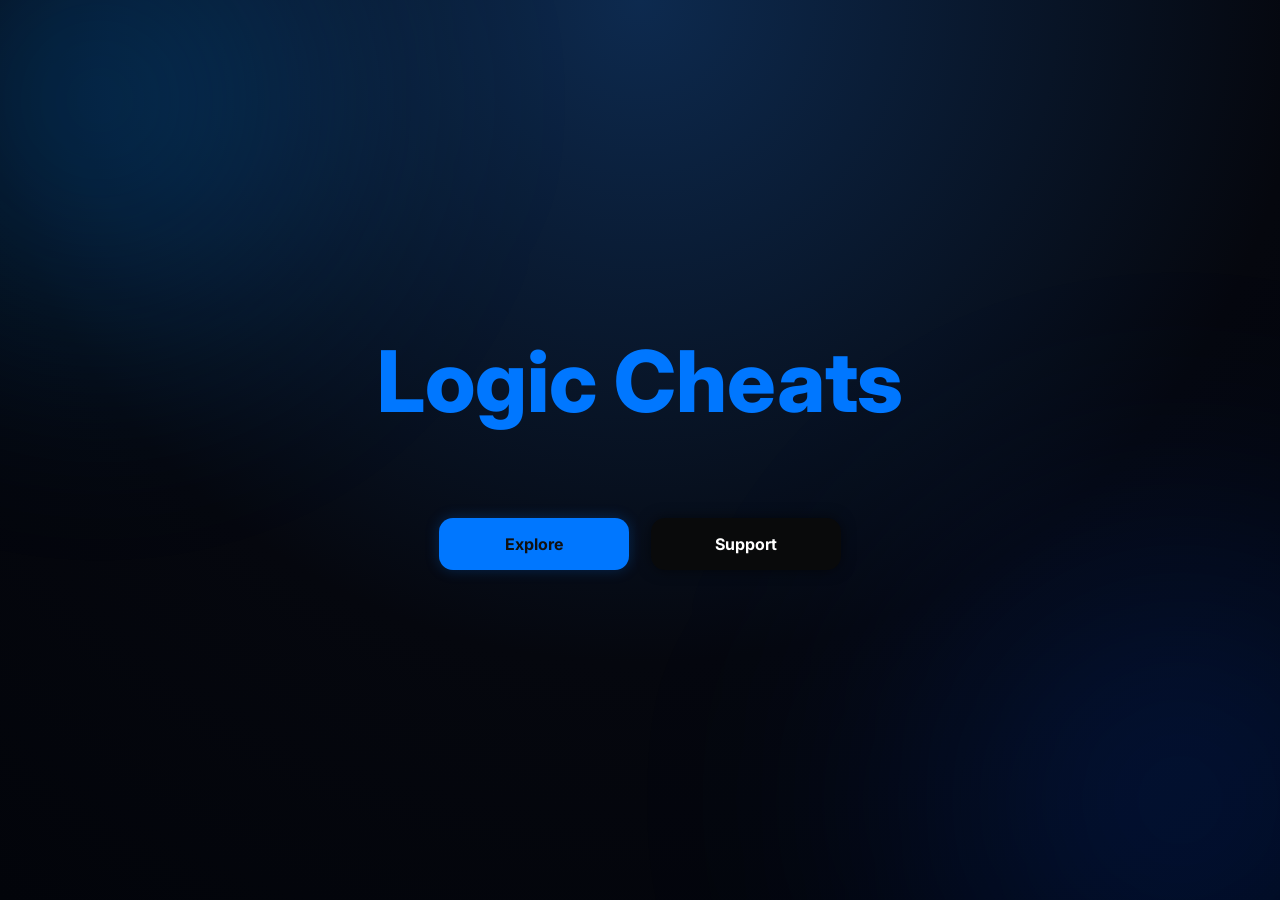
==== index.html @ 9516b0ec "logo in tab" ====
<!DOCTYPE html>
<html lang="en">
<head>
  <meta charset="UTF-8" />
  <meta name="viewport" content="width=device-width, initial-scale=1.0" />
  <title>Logic Cheats</title>
  <link rel="icon" href="/logo.png" sizes="32x32">
<link rel="icon" href="/logo.png" sizes="16x16">
<link rel="apple-touch-icon" href="/logo.png">

  <style>
    html, body {
      margin: 0;
      padding: 0;
      width: 100%;
      height: 100%;
      background: #05070e;
      overflow: hidden;
    }
  </style>

  <link rel="preconnect" href="https://fonts.googleapis.com">
  <link rel="preconnect" href="https://fonts.gstatic.com" crossorigin>
  <link href="https://fonts.googleapis.com/css2?family=Inter:wght@400;600;700;800&display=swap" rel="stylesheet">

  <link rel="stylesheet" href="./style.css">
</head>

<body>
  <div class="glow"></div>
  <div class="glow2"></div>

  <div class="container animate">
    <h1 class="title">Logic Cheats</h1>

    <div class="buttons">
      <button class="btn btn-explore" onclick="location.href='/home'">Explore</button>
      <button class="btn btn-support" onclick="location.href='/support'">Support</button>
    </div>
  </div>

  <script src="./script.js"></script>
</body>
</html>
---- style.css ----
* {
  margin: 0;
  padding: 0;
  box-sizing: border-box;
  font-family: "Inter", sans-serif;
}

html, body {
  width: 100%;
  height: 100%;
  background: #05070e;
}

body {
  display: flex;
  justify-content: center;
  align-items: center;
  min-height: 100vh;
  background: radial-gradient(circle at top, #0d2a4f 0%, #05070e 60%, #02040a 100%);
  overflow: hidden;
}

/* glow blobs */
.glow {
  position: fixed;
  width: 700px;
  height: 700px;
  background: radial-gradient(circle, rgba(0, 140, 255, 0.28), transparent 70%);
  filter: blur(90px);
  top: -250px;
  left: -250px;
  pointer-events: none;
}

.glow2 {
  position: fixed;
  width: 800px;
  height: 800px;
  background: radial-gradient(circle, rgba(0, 80, 255, 0.22), transparent 70%);
  filter: blur(110px);
  bottom: -300px;
  right: -300px;
  pointer-events: none;
}

/* content */
.container {
  text-align: center;
  z-index: 2;
}

.title {
  font-size: 85px;
  font-weight: 800;
  color: #0077ff;
  margin-bottom: 85px;
}

.buttons {
  display: flex;
  justify-content: center;
  gap: 22px;
  flex-wrap: wrap;
}

.btn {
  width: 190px;
  height: 52px;
  border-radius: 14px;
  font-size: 16px;
  font-weight: 700;

  display: flex;
  align-items: center;
  justify-content: center;

  cursor: pointer;
  border: none;

  transition: transform 0.25s ease, box-shadow 0.35s ease;
}

.btn:hover {
  transform: scale(1.08);
}

/* explore */
.btn-explore {
  background: #0077ff;
  color: #111;
  box-shadow: 0 0 14px rgba(0, 119, 255, 0.25);
}

.btn-explore:hover {
  box-shadow: 0 0 25px rgba(0, 119, 255, 0.7),
              0 0 60px rgba(0, 119, 255, 0.35);
}

/* support */
.btn-support {
  background: rgba(10, 10, 10, 0.9);
  color: white;
  box-shadow: 0 0 14px rgba(0, 0, 0, 0.5);
}

.btn-support:hover {
  box-shadow: 0 0 25px rgba(0, 0, 0, 0.9),
              0 0 60px rgba(0, 0, 0, 0.4);
}

/* entry animation */
.animate {
  opacity: 0;
  transform: translateY(40px);
  filter: blur(8px);
  animation: popIn 0.6s ease-out forwards;
}

@keyframes popIn {
  to {
    opacity: 1;
    transform: translateY(0);
    filter: blur(0);
  }
}
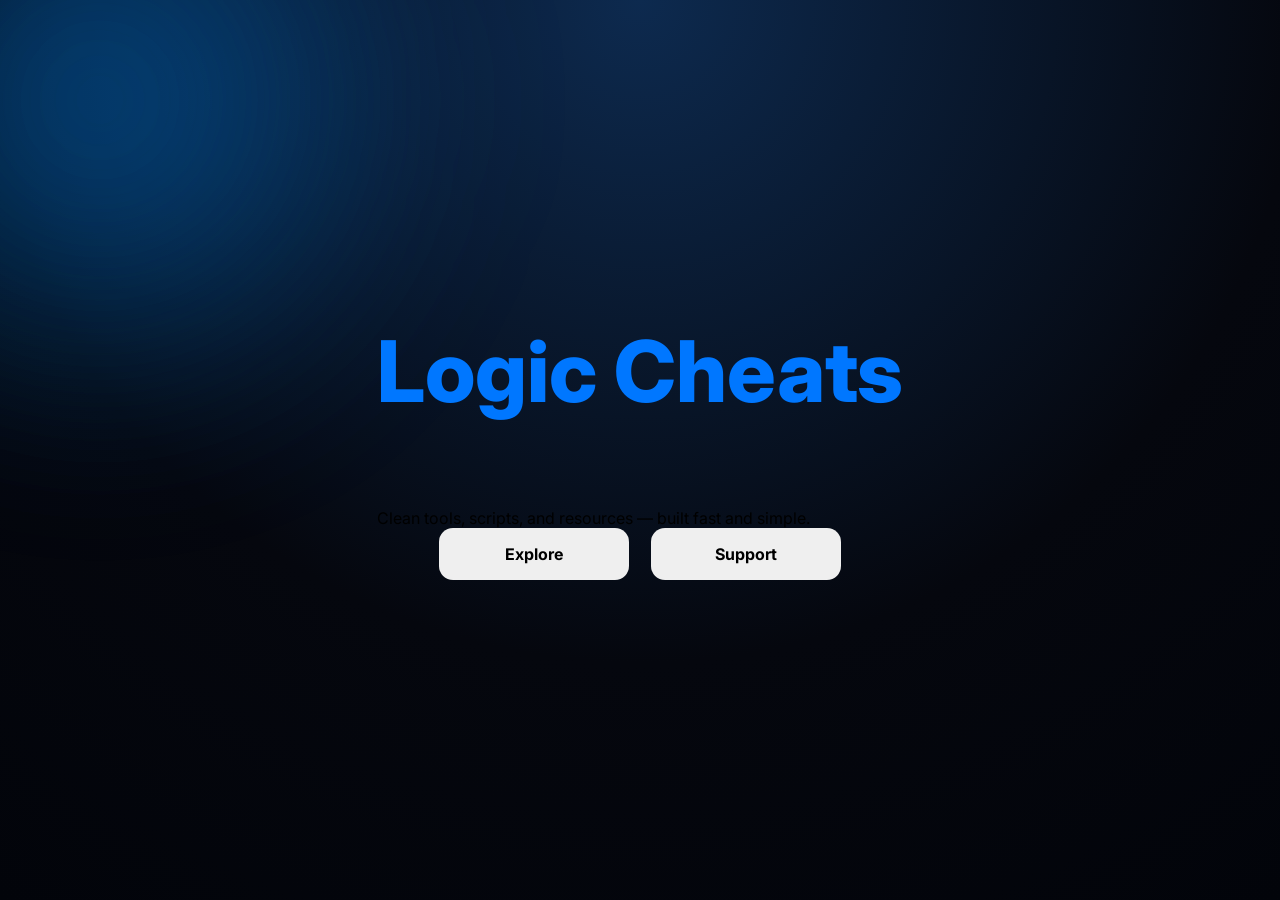
==== commit 982d3d61: "Update index.html" ====
--- a/index.html
+++ b/index.html
@@ -4,40 +4,32 @@
   <meta charset="UTF-8" />
   <meta name="viewport" content="width=device-width, initial-scale=1.0" />
   <title>Logic Cheats</title>
+
   <link rel="icon" href="/logo.png" sizes="32x32">
-<link rel="icon" href="/logo.png" sizes="16x16">
-<link rel="apple-touch-icon" href="/logo.png">
-
-  <style>
-    html, body {
-      margin: 0;
-      padding: 0;
-      width: 100%;
-      height: 100%;
-      background: #05070e;
-      overflow: hidden;
-    }
-  </style>
+  <link rel="icon" href="/logo.png" sizes="16x16">
+  <link rel="apple-touch-icon" href="/logo.png">
 
   <link rel="preconnect" href="https://fonts.googleapis.com">
   <link rel="preconnect" href="https://fonts.gstatic.com" crossorigin>
-  <link href="https://fonts.googleapis.com/css2?family=Inter:wght@400;600;700;800&display=swap" rel="stylesheet">
+  <link href="https://fonts.googleapis.com/css2?family=Inter:wght@400;600;700;800;900&display=swap" rel="stylesheet">
 
   <link rel="stylesheet" href="./style.css">
 </head>
 
 <body>
-  <div class="glow"></div>
-  <div class="glow2"></div>
+  <div class="bg-grid"></div>
+  <div class="glow glow-top"></div>
+  <div class="glow glow-bottom"></div>
 
-  <div class="container animate">
+  <main class="card animate">
     <h1 class="title">Logic Cheats</h1>
+    <p class="subtitle">Clean tools, scripts, and resources — built fast and simple.</p>
 
     <div class="buttons">
-      <button class="btn btn-explore" onclick="location.href='/home'">Explore</button>
-      <button class="btn btn-support" onclick="location.href='/support'">Support</button>
+      <button class="btn btn-primary" onclick="location.href='/home'">Explore</button>
+      <button class="btn btn-secondary" onclick="location.href='/support'">Support</button>
     </div>
-  </div>
+  </main>
 
   <script src="./script.js"></script>
 </body>
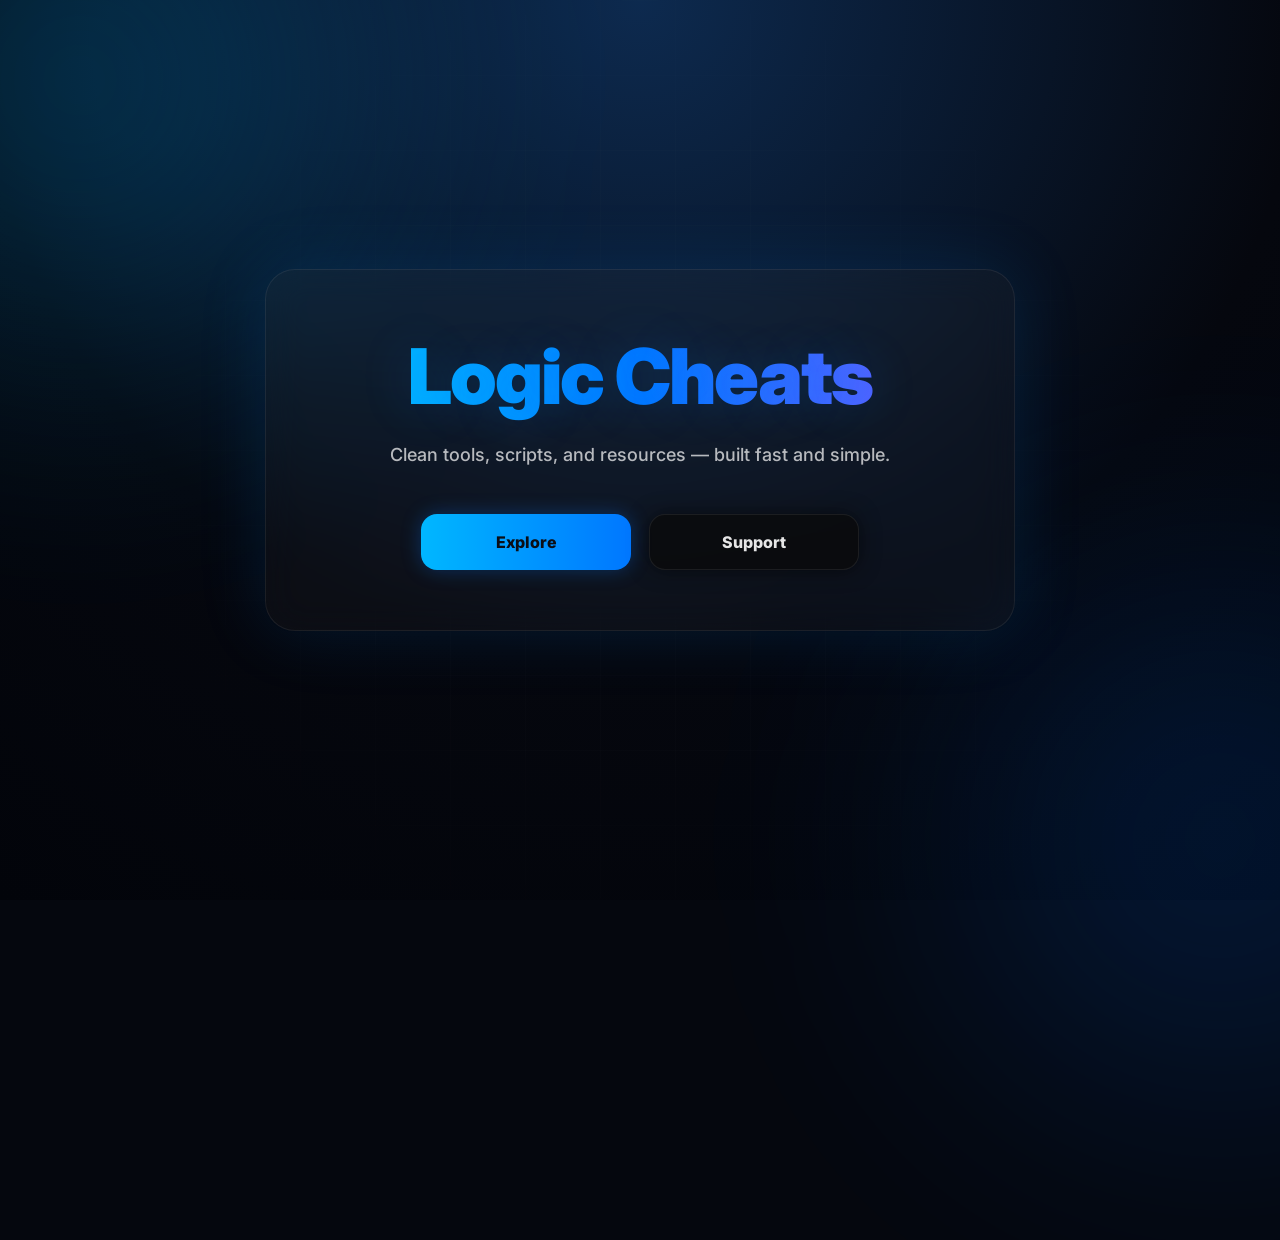
==== commit c05a9279: "Update index.html" ====
--- a/index.html
+++ b/index.html
@@ -13,7 +13,7 @@
   <link rel="preconnect" href="https://fonts.gstatic.com" crossorigin>
   <link href="https://fonts.googleapis.com/css2?family=Inter:wght@400;600;700;800;900&display=swap" rel="stylesheet">
 
-  <link rel="stylesheet" href="./style.css">
+  <link rel="stylesheet" href="./style.css?v=2">
 </head>
 
 <body>
@@ -31,6 +31,6 @@
     </div>
   </main>
 
-  <script src="./script.js"></script>
+  <script src="./script.js?v=2"></script>
 </body>
 </html>
--- a/style.css
+++ b/style.css
@@ -15,105 +15,165 @@
   display: flex;
   justify-content: center;
   align-items: center;
+  overflow: hidden;
   min-height: 100vh;
+  position: relative;
   background: radial-gradient(circle at top, #0d2a4f 0%, #05070e 60%, #02040a 100%);
-  overflow: hidden;
+}
+
+/* animated grid background */
+.bg-grid {
+  position: absolute;
+  inset: 0;
+  background-image: linear-gradient(rgba(255, 255, 255, 0.035) 1px, transparent 1px),
+                    linear-gradient(90deg, rgba(255, 255, 255, 0.035) 1px, transparent 1px);
+  background-size: 75px 75px;
+  opacity: 0.25;
+  mask-image: radial-gradient(circle at center, black 40%, transparent 75%);
+  animation: gridMove 8s linear infinite;
+  pointer-events: none;
+}
+
+@keyframes gridMove {
+  from { transform: translateY(0px); }
+  to { transform: translateY(75px); }
 }
 
 /* glow blobs */
 .glow {
-  position: fixed;
-  width: 700px;
-  height: 700px;
-  background: radial-gradient(circle, rgba(0, 140, 255, 0.28), transparent 70%);
-  filter: blur(90px);
-  top: -250px;
-  left: -250px;
+  position: absolute;
+  width: 800px;
+  height: 800px;
+  border-radius: 50%;
+  filter: blur(130px);
   pointer-events: none;
+  opacity: 0.9;
 }
 
-.glow2 {
-  position: fixed;
-  width: 800px;
-  height: 800px;
-  background: radial-gradient(circle, rgba(0, 80, 255, 0.22), transparent 70%);
-  filter: blur(110px);
-  bottom: -300px;
-  right: -300px;
-  pointer-events: none;
+.glow-top {
+  top: -320px;
+  left: -320px;
+  background: radial-gradient(circle, rgba(0, 170, 255, 0.35), transparent 70%);
 }
 
-/* content */
-.container {
-  text-align: center;
-  z-index: 2;
+.glow-bottom {
+  bottom: -340px;
+  right: -340px;
+  background: radial-gradient(circle, rgba(0, 110, 255, 0.25), transparent 70%);
 }
 
-.title {
-  font-size: 85px;
-  font-weight: 800;
-  color: #0077ff;
-  margin-bottom: 85px;
+/* main card */
+.card {
+  z-index: 5;
+  text-align: center;
+  width: 92%;
+  max-width: 750px;
+  padding: 60px 60px;
+  border-radius: 30px;
+  background: rgba(255, 255, 255, 0.03);
+  border: 1px solid rgba(255, 255, 255, 0.07);
+  backdrop-filter: blur(18px);
+  box-shadow: 0 0 70px rgba(0, 140, 255, 0.14);
 }
 
+/* title */
+.title {
+  font-size: clamp(52px, 6vw, 95px);
+  font-weight: 900;
+  letter-spacing: -2px;
+  margin-bottom: 18px;
+  background: linear-gradient(90deg, #00c3ff, #0077ff, #6a5cff);
+  -webkit-background-clip: text;
+  -webkit-text-fill-color: transparent;
+  text-shadow: 0 0 50px rgba(0, 140, 255, 0.2);
+}
+
+/* subtitle */
+.subtitle {
+  font-size: clamp(14px, 1.6vw, 18px);
+  font-weight: 500;
+  color: rgba(255, 255, 255, 0.7);
+  line-height: 1.6;
+  margin-bottom: 45px;
+}
+
+/* button layout */
 .buttons {
   display: flex;
   justify-content: center;
-  gap: 22px;
+  gap: 18px;
   flex-wrap: wrap;
 }
 
+/* base button */
 .btn {
-  width: 190px;
-  height: 52px;
-  border-radius: 14px;
+  width: 210px;
+  height: 56px;
+  border-radius: 16px;
   font-size: 16px;
-  font-weight: 700;
-
-  display: flex;
-  align-items: center;
-  justify-content: center;
-
+  font-weight: 800;
   cursor: pointer;
   border: none;
+  position: relative;
+  overflow: hidden;
+  transition: transform 0.25s ease, box-shadow 0.35s ease;
+  display: flex;
+  justify-content: center;
+  align-items: center;
+}
 
-  transition: transform 0.25s ease, box-shadow 0.35s ease;
+/* shine effect */
+.btn::before {
+  content: "";
+  position: absolute;
+  top: 0;
+  left: -65%;
+  width: 60%;
+  height: 100%;
+  background: linear-gradient(120deg, transparent, rgba(255, 255, 255, 0.4), transparent);
+  transform: skewX(-25deg);
+  transition: left 0.6s ease;
+}
+
+.btn:hover::before {
+  left: 130%;
 }
 
 .btn:hover {
-  transform: scale(1.08);
+  transform: scale(1.06);
 }
 
-/* explore */
-.btn-explore {
-  background: #0077ff;
-  color: #111;
-  box-shadow: 0 0 14px rgba(0, 119, 255, 0.25);
+/* primary button */
+.btn-primary {
+  background: linear-gradient(90deg, #00b7ff, #0077ff);
+  color: #0b0e16;
+  box-shadow: 0 0 20px rgba(0, 119, 255, 0.3);
 }
 
-.btn-explore:hover {
-  box-shadow: 0 0 25px rgba(0, 119, 255, 0.7),
-              0 0 60px rgba(0, 119, 255, 0.35);
+.btn-primary:hover {
+  box-shadow: 0 0 35px rgba(0, 119, 255, 0.75),
+              0 0 90px rgba(0, 119, 255, 0.35);
 }
 
-/* support */
-.btn-support {
-  background: rgba(10, 10, 10, 0.9);
-  color: white;
-  box-shadow: 0 0 14px rgba(0, 0, 0, 0.5);
+/* secondary button */
+.btn-secondary {
+  background: rgba(10, 10, 10, 0.75);
+  color: rgba(255, 255, 255, 0.9);
+  border: 1px solid rgba(255, 255, 255, 0.08);
+  box-shadow: 0 0 20px rgba(0, 0, 0, 0.55);
 }
 
-.btn-support:hover {
-  box-shadow: 0 0 25px rgba(0, 0, 0, 0.9),
-              0 0 60px rgba(0, 0, 0, 0.4);
+.btn-secondary:hover {
+  box-shadow: 0 0 30px rgba(0, 0, 0, 0.9),
+              0 0 80px rgba(0, 0, 0, 0.45);
 }
 
-/* entry animation */
+/* entrance animation */
 .animate {
   opacity: 0;
-  transform: translateY(40px);
-  filter: blur(8px);
-  animation: popIn 0.6s ease-out forwards;
+  transform: translateY(45px);
+  filter: blur(10px);
+  animation: popIn 0.65s ease forwards;
 }
 
 @keyframes popIn {
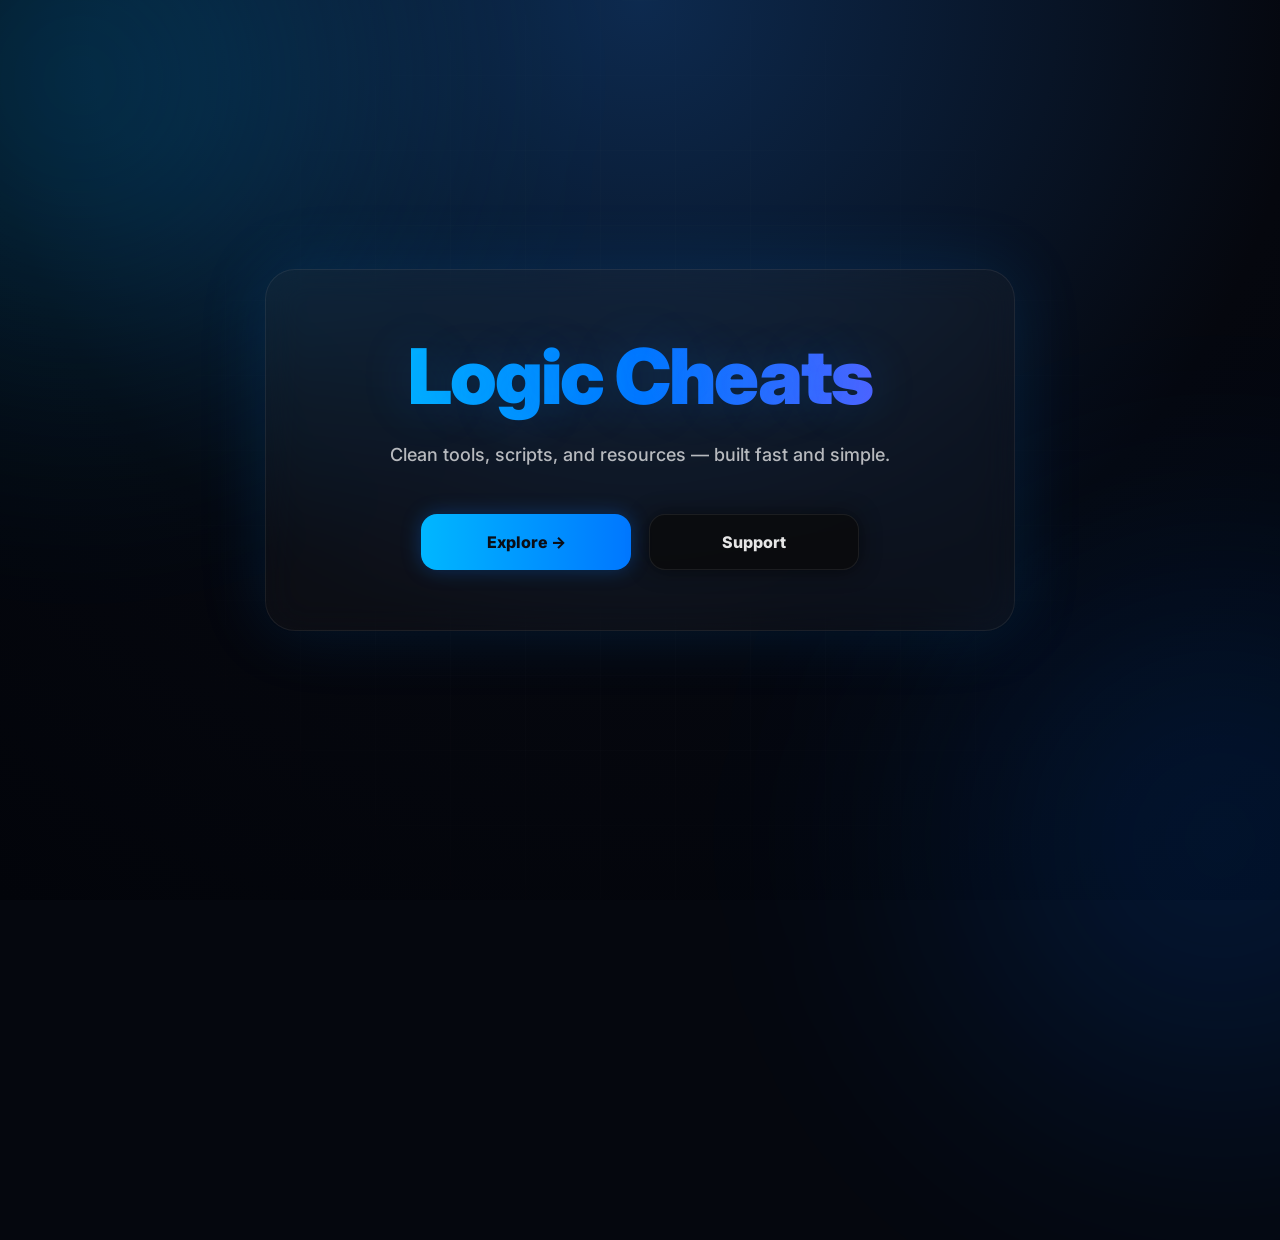
==== commit b869e2be: "Update index.html" ====
--- a/index.html
+++ b/index.html
@@ -26,7 +26,7 @@
     <p class="subtitle">Clean tools, scripts, and resources — built fast and simple.</p>
 
     <div class="buttons">
-      <button class="btn btn-primary" onclick="location.href='/home'">Explore</button>
+      <button class="btn btn-primary" onclick="location.href='/product'">Explore &rarr;</button>
       <button class="btn btn-secondary" onclick="location.href='/support'">Support</button>
     </div>
   </main>
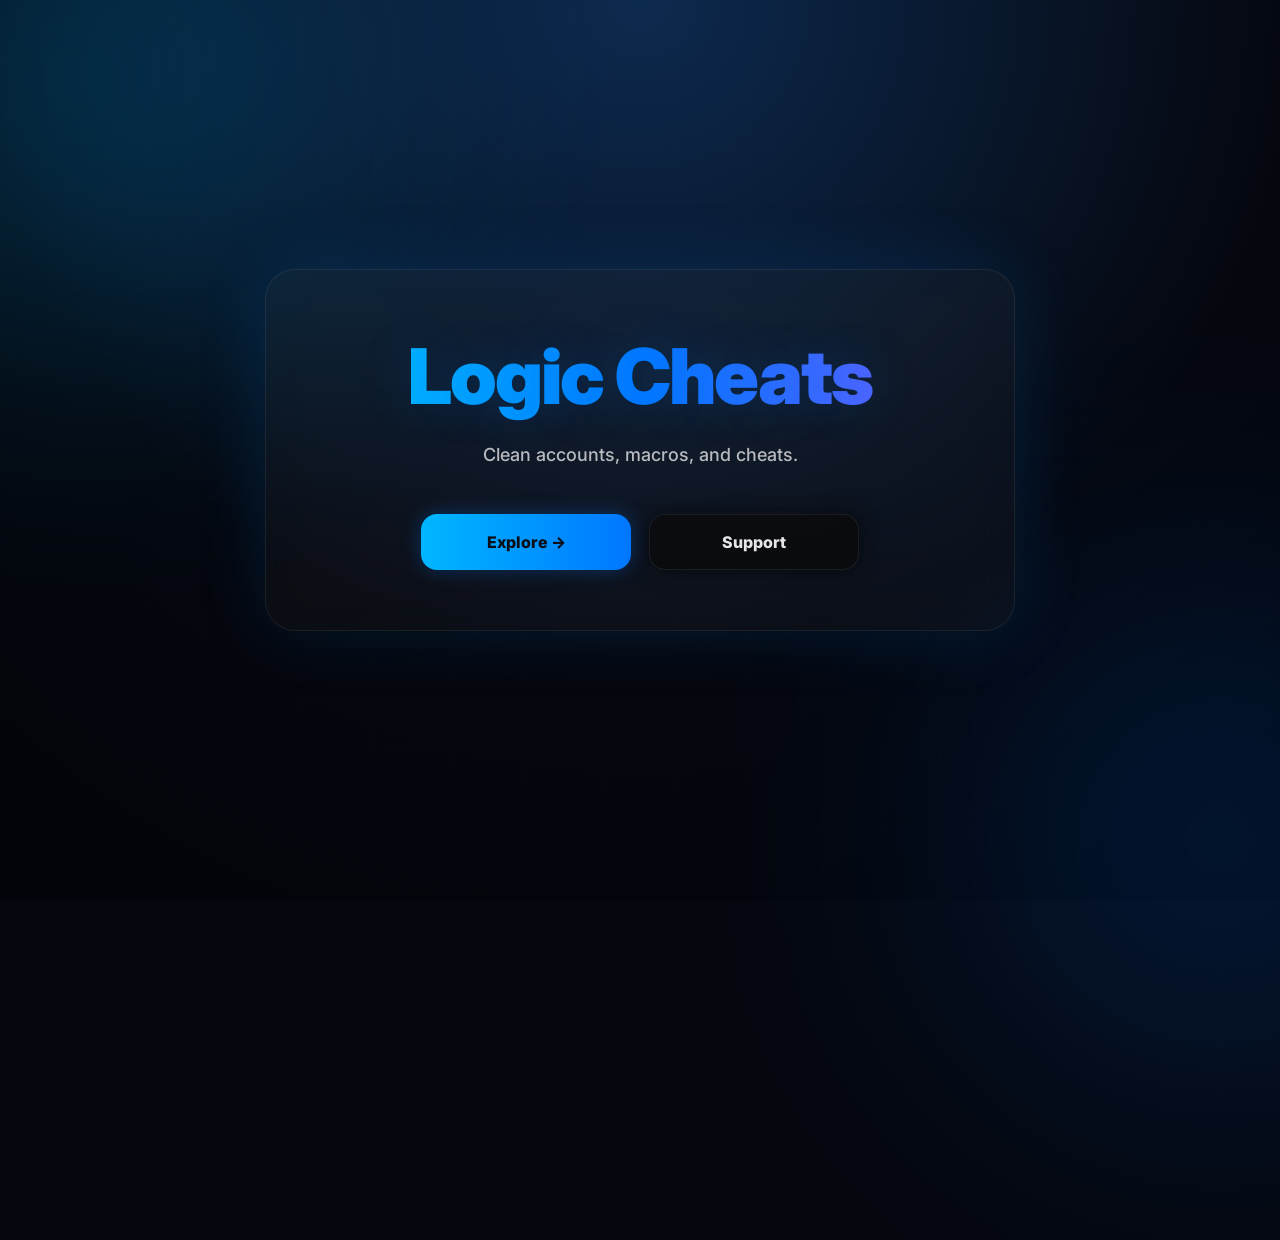
==== commit 95f7f56d: "Update index.html" ====
--- a/index.html
+++ b/index.html
@@ -23,7 +23,7 @@
 
   <main class="card animate">
     <h1 class="title">Logic Cheats</h1>
-    <p class="subtitle">Clean tools, scripts, and resources — built fast and simple.</p>
+    <p class="subtitle">Clean accounts, macros, and cheats.</p>
 
     <div class="buttons">
       <button class="btn btn-primary" onclick="location.href='/product'">Explore &rarr;</button>
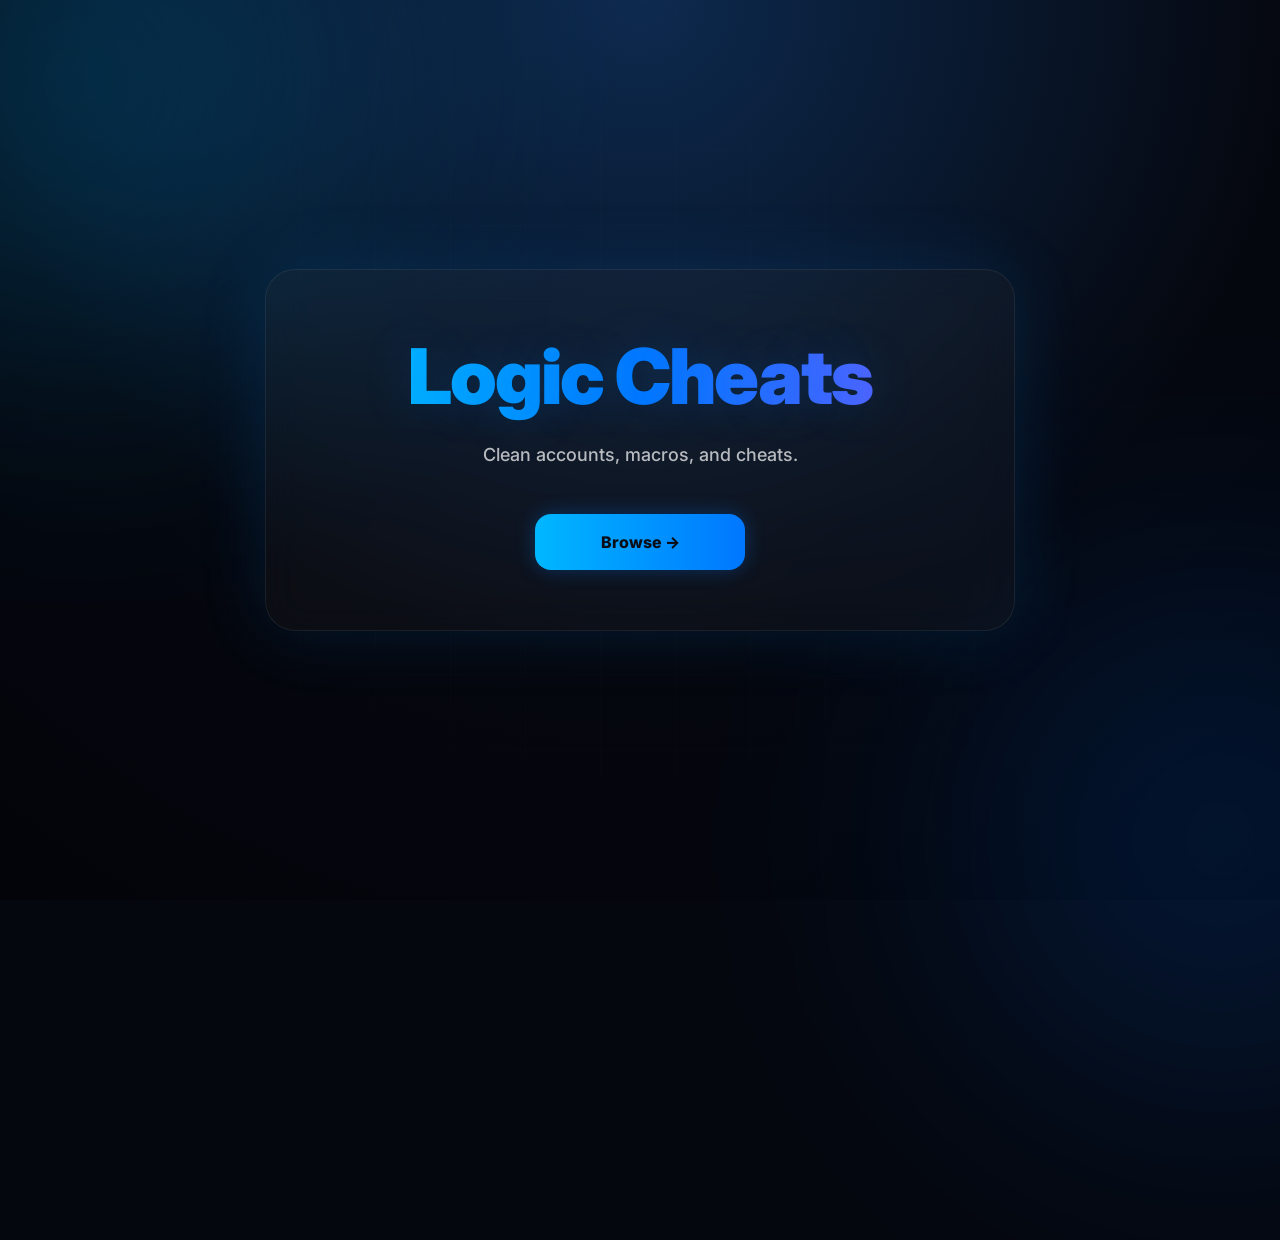
==== commit 1022170b: "Update index.html" ====
--- a/index.html
+++ b/index.html
@@ -26,8 +26,7 @@
     <p class="subtitle">Clean accounts, macros, and cheats.</p>
 
     <div class="buttons">
-      <button class="btn btn-primary" onclick="location.href='/product'">Explore &rarr;</button>
-      <button class="btn btn-secondary" onclick="location.href='/support'">Support</button>
+      <button class="btn btn-primary" onclick="location.href='/product'">Browse &rarr;</button>
     </div>
   </main>
 
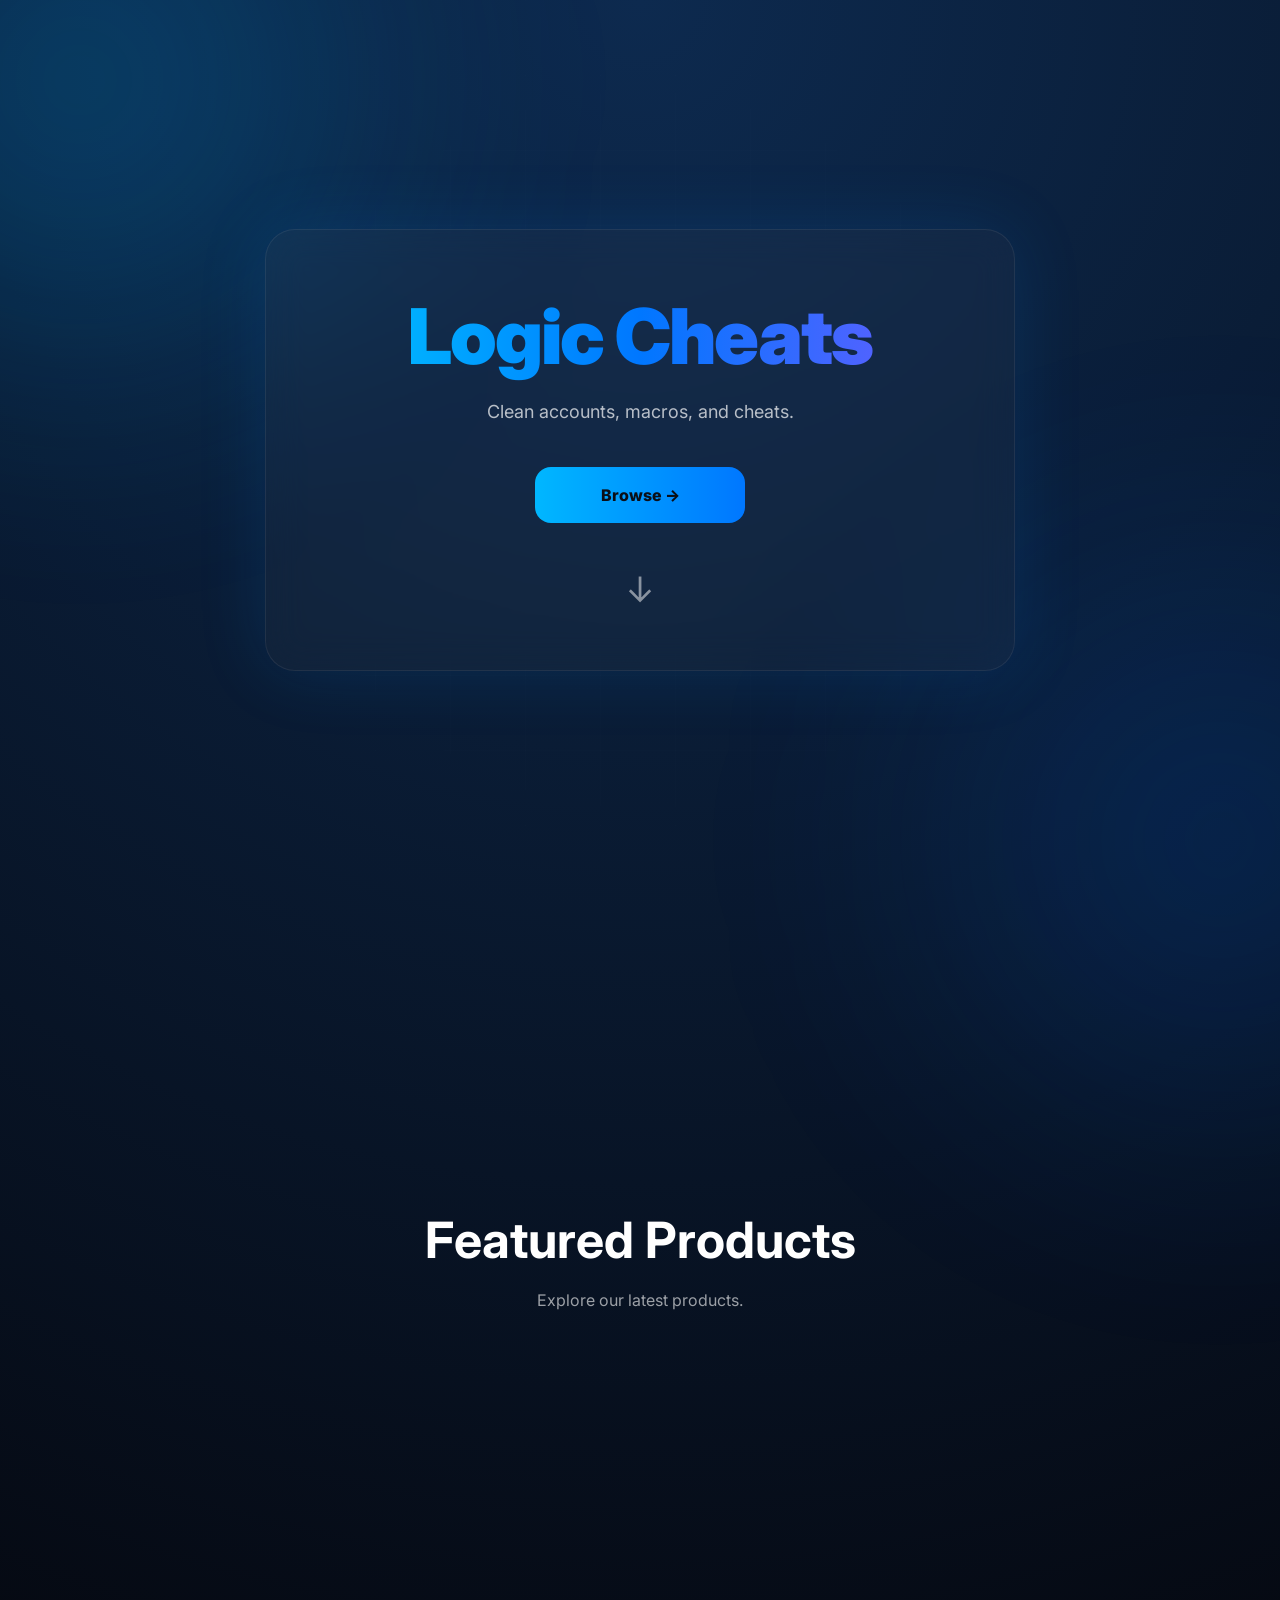
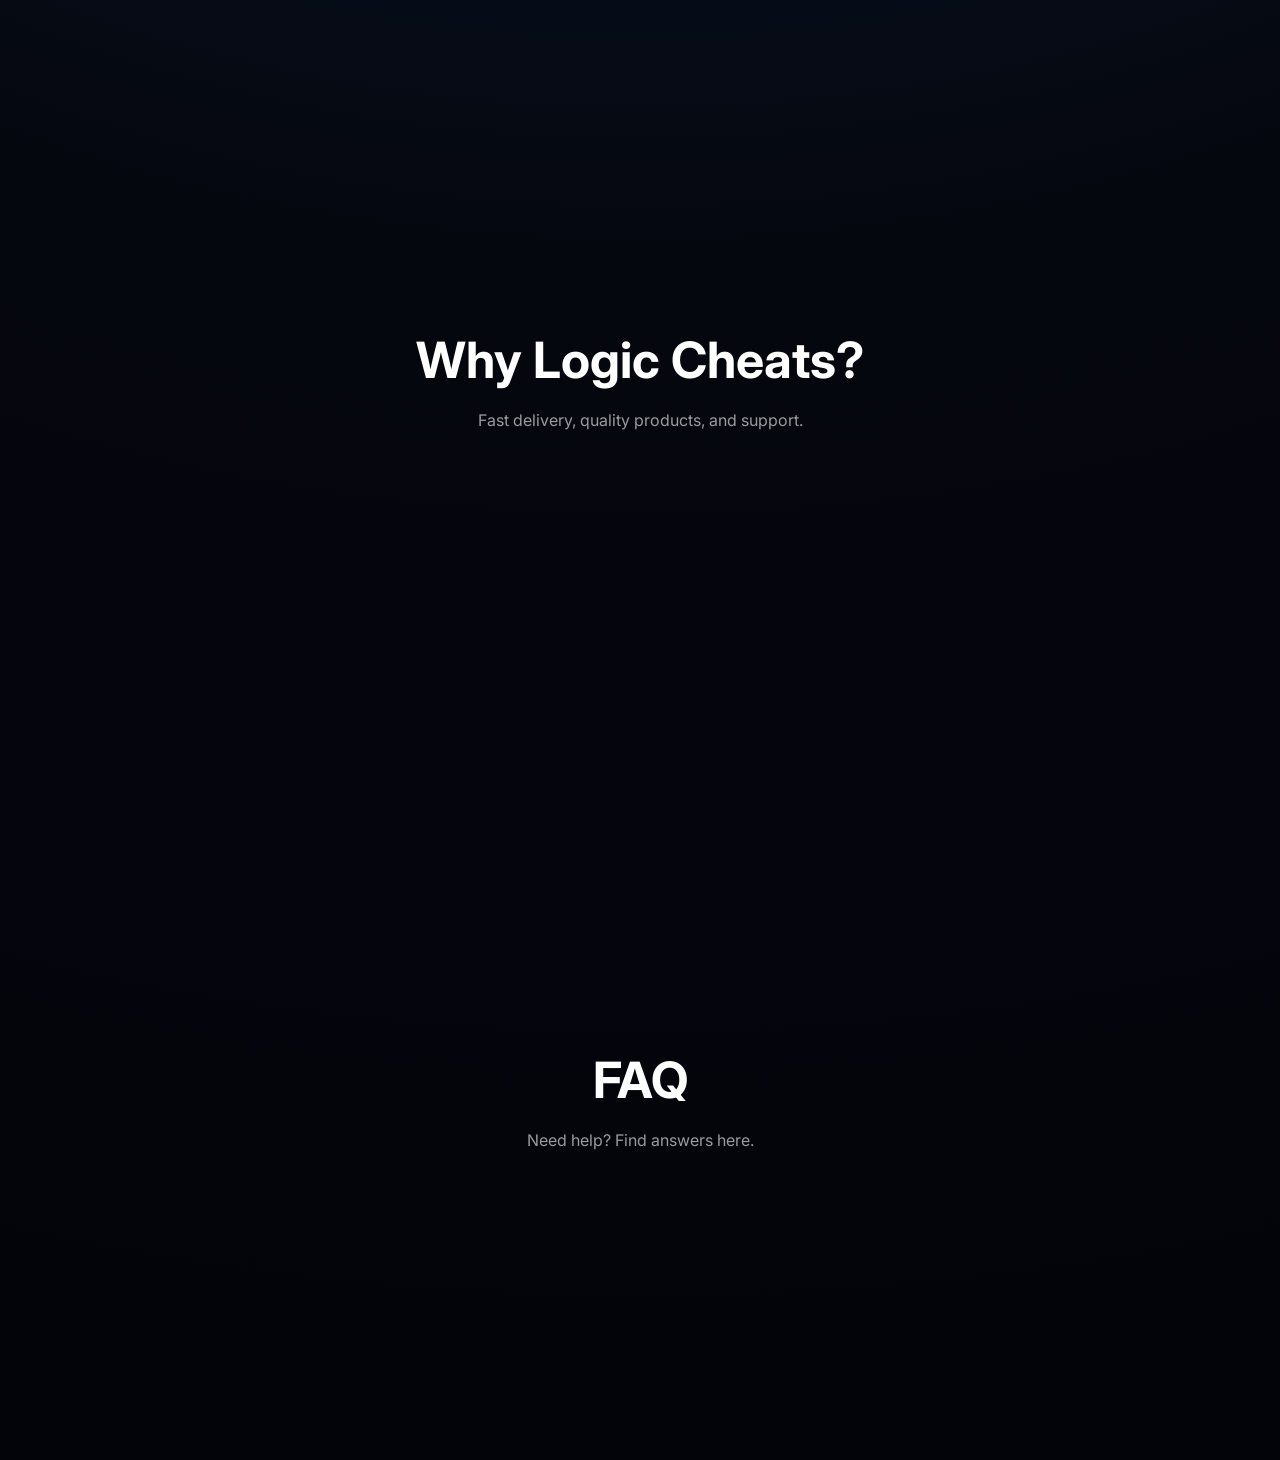
==== commit 3481a2c0: "Revise index.html structure and update stylesheet Updated the stylesheet version and restructured th" ====
--- a/index.html
+++ b/index.html
@@ -13,7 +13,7 @@
   <link rel="preconnect" href="https://fonts.gstatic.com" crossorigin>
   <link href="https://fonts.googleapis.com/css2?family=Inter:wght@400;600;700;800;900&display=swap" rel="stylesheet">
 
-  <link rel="stylesheet" href="./style.css?v=2">
+  <link rel="stylesheet" href="./style.css?v=3">
 </head>
 
 <body>
@@ -21,15 +21,45 @@
   <div class="glow glow-top"></div>
   <div class="glow glow-bottom"></div>
 
-  <main class="card animate">
-    <h1 class="title">Logic Cheats</h1>
-    <p class="subtitle">Clean accounts, macros, and cheats.</p>
+  <section class="hero">
+    <main class="card animate">
+      <h1 class="title">Logic Cheats</h1>
 
-    <div class="buttons">
-      <button class="btn btn-primary" onclick="location.href='/product'">Browse &rarr;</button>
-    </div>
-  </main>
+      <p class="subtitle">
+        Clean accounts, macros, and cheats.
+      </p>
 
-  <script src="./script.js?v=2"></script>
+      <div class="buttons">
+        <button class="btn btn-primary" onclick="scrollProducts()">
+          Browse →
+        </button>
+      </div>
+
+      <div class="scroll-arrow">
+        ↓
+      </div>
+    </main>
+  </section>
+
+
+  <section id="products" class="page-section">
+    <h2>Featured Products</h2>
+    <p>Explore our latest products.</p>
+  </section>
+
+
+  <section class="page-section">
+    <h2>Why Logic Cheats?</h2>
+    <p>Fast delivery, quality products, and support.</p>
+  </section>
+
+
+  <section class="page-section">
+    <h2>FAQ</h2>
+    <p>Need help? Find answers here.</p>
+  </section>
+
+
+  <script src="./script.js?v=3"></script>
 </body>
 </html>
--- a/style.css
+++ b/style.css
@@ -5,28 +5,24 @@
   font-family: "Inter", sans-serif;
 }
 
-html, body {
-  width: 100%;
-  height: 100%;
-  background: #05070e;
+html {
+  scroll-behavior: smooth;
 }
 
 body {
-  display: flex;
-  justify-content: center;
-  align-items: center;
-  overflow: hidden;
+  width: 100%;
   min-height: 100vh;
+  background: #05070e;
+  overflow-x: hidden;
   position: relative;
   background: radial-gradient(circle at top, #0d2a4f 0%, #05070e 60%, #02040a 100%);
 }
 
-/* animated grid background */
 .bg-grid {
-  position: absolute;
+  position: fixed;
   inset: 0;
-  background-image: linear-gradient(rgba(255, 255, 255, 0.035) 1px, transparent 1px),
-                    linear-gradient(90deg, rgba(255, 255, 255, 0.035) 1px, transparent 1px);
+  background-image: linear-gradient(rgba(255,255,255,0.035) 1px, transparent 1px),
+                    linear-gradient(90deg, rgba(255,255,255,0.035) 1px, transparent 1px);
   background-size: 75px 75px;
   opacity: 0.25;
   mask-image: radial-gradient(circle at center, black 40%, transparent 75%);
@@ -35,13 +31,18 @@
 }
 
 @keyframes gridMove {
-  from { transform: translateY(0px); }
-  to { transform: translateY(75px); }
+  from {
+    transform: translateY(0);
+  }
+
+  to {
+    transform: translateY(75px);
+  }
 }
 
-/* glow blobs */
+
 .glow {
-  position: absolute;
+  position: fixed;
   width: 800px;
   height: 800px;
   border-radius: 50%;
@@ -53,133 +54,141 @@
 .glow-top {
   top: -320px;
   left: -320px;
-  background: radial-gradient(circle, rgba(0, 170, 255, 0.35), transparent 70%);
+  background: radial-gradient(circle, rgba(0,170,255,0.35), transparent 70%);
 }
 
 .glow-bottom {
   bottom: -340px;
   right: -340px;
-  background: radial-gradient(circle, rgba(0, 110, 255, 0.25), transparent 70%);
+  background: radial-gradient(circle, rgba(0,110,255,0.25), transparent 70%);
 }
 
-/* main card */
+
+.hero {
+  height: 100vh;
+  display: flex;
+  justify-content: center;
+  align-items: center;
+  transition: filter .2s ease, opacity .2s ease;
+}
+
+
 .card {
   z-index: 5;
   text-align: center;
   width: 92%;
   max-width: 750px;
-  padding: 60px 60px;
+  padding: 60px;
   border-radius: 30px;
-  background: rgba(255, 255, 255, 0.03);
-  border: 1px solid rgba(255, 255, 255, 0.07);
+  background: rgba(255,255,255,0.03);
+  border: 1px solid rgba(255,255,255,0.07);
   backdrop-filter: blur(18px);
-  box-shadow: 0 0 70px rgba(0, 140, 255, 0.14);
+  box-shadow: 0 0 70px rgba(0,140,255,0.14);
 }
 
-/* title */
+
 .title {
-  font-size: clamp(52px, 6vw, 95px);
+  font-size: clamp(52px,6vw,95px);
   font-weight: 900;
   letter-spacing: -2px;
   margin-bottom: 18px;
-  background: linear-gradient(90deg, #00c3ff, #0077ff, #6a5cff);
+  background: linear-gradient(90deg,#00c3ff,#0077ff,#6a5cff);
   -webkit-background-clip: text;
   -webkit-text-fill-color: transparent;
-  text-shadow: 0 0 50px rgba(0, 140, 255, 0.2);
 }
 
-/* subtitle */
+
 .subtitle {
-  font-size: clamp(14px, 1.6vw, 18px);
-  font-weight: 500;
-  color: rgba(255, 255, 255, 0.7);
-  line-height: 1.6;
+  font-size: clamp(14px,1.6vw,18px);
+  color: rgba(255,255,255,0.7);
   margin-bottom: 45px;
 }
 
-/* button layout */
+
 .buttons {
-  display: flex;
-  justify-content: center;
-  gap: 18px;
-  flex-wrap: wrap;
+  display:flex;
+  justify-content:center;
 }
 
-/* base button */
+
 .btn {
-  width: 210px;
-  height: 56px;
-  border-radius: 16px;
-  font-size: 16px;
-  font-weight: 800;
-  cursor: pointer;
-  border: none;
-  position: relative;
-  overflow: hidden;
-  transition: transform 0.25s ease, box-shadow 0.35s ease;
-  display: flex;
-  justify-content: center;
-  align-items: center;
+  width:210px;
+  height:56px;
+  border-radius:16px;
+  font-size:16px;
+  font-weight:800;
+  cursor:pointer;
+  border:none;
+  transition:.25s;
 }
 
-/* shine effect */
-.btn::before {
-  content: "";
-  position: absolute;
-  top: 0;
-  left: -65%;
-  width: 60%;
-  height: 100%;
-  background: linear-gradient(120deg, transparent, rgba(255, 255, 255, 0.4), transparent);
-  transform: skewX(-25deg);
-  transition: left 0.6s ease;
+
+.btn-primary {
+  background:linear-gradient(90deg,#00b7ff,#0077ff);
+  color:#0b0e16;
 }
 
-.btn:hover::before {
-  left: 130%;
+
+.btn:hover {
+  transform:scale(1.06);
 }
 
-.btn:hover {
-  transform: scale(1.06);
+
+.scroll-arrow {
+  margin-top:45px;
+  font-size:35px;
+  color:rgba(255,255,255,.5);
+  animation:bounce 1.8s infinite;
 }
 
-/* primary button */
-.btn-primary {
-  background: linear-gradient(90deg, #00b7ff, #0077ff);
-  color: #0b0e16;
-  box-shadow: 0 0 20px rgba(0, 119, 255, 0.3);
+
+@keyframes bounce {
+  0%,100% {
+    transform:translateY(0);
+  }
+
+  50% {
+    transform:translateY(12px);
+  }
 }
 
-.btn-primary:hover {
-  box-shadow: 0 0 35px rgba(0, 119, 255, 0.75),
-              0 0 90px rgba(0, 119, 255, 0.35);
+
+.page-section {
+  min-height:80vh;
+  display:flex;
+  flex-direction:column;
+  justify-content:center;
+  align-items:center;
+  color:white;
+  text-align:center;
+  position:relative;
+  z-index:2;
 }
 
-/* secondary button */
-.btn-secondary {
-  background: rgba(10, 10, 10, 0.75);
-  color: rgba(255, 255, 255, 0.9);
-  border: 1px solid rgba(255, 255, 255, 0.08);
-  box-shadow: 0 0 20px rgba(0, 0, 0, 0.55);
+
+.page-section h2 {
+  font-size:50px;
+  margin-bottom:20px;
 }
 
-.btn-secondary:hover {
-  box-shadow: 0 0 30px rgba(0, 0, 0, 0.9),
-              0 0 80px rgba(0, 0, 0, 0.45);
+
+.page-section p {
+  color:rgba(255,255,255,.6);
 }
 
-/* entrance animation */
+
 .animate {
-  opacity: 0;
-  transform: translateY(45px);
-  filter: blur(10px);
-  animation: popIn 0.65s ease forwards;
+  opacity:0;
+  transform:translateY(45px);
+  filter:blur(10px);
+  animation:popIn .65s ease forwards;
 }
+
 
 @keyframes popIn {
   to {
-    opacity: 1;
-    transform: translateY(0);
-    filter: blur(0);
+    opacity:1;
+    transform:translateY(0);
+    filter:blur(0);
   }
 }
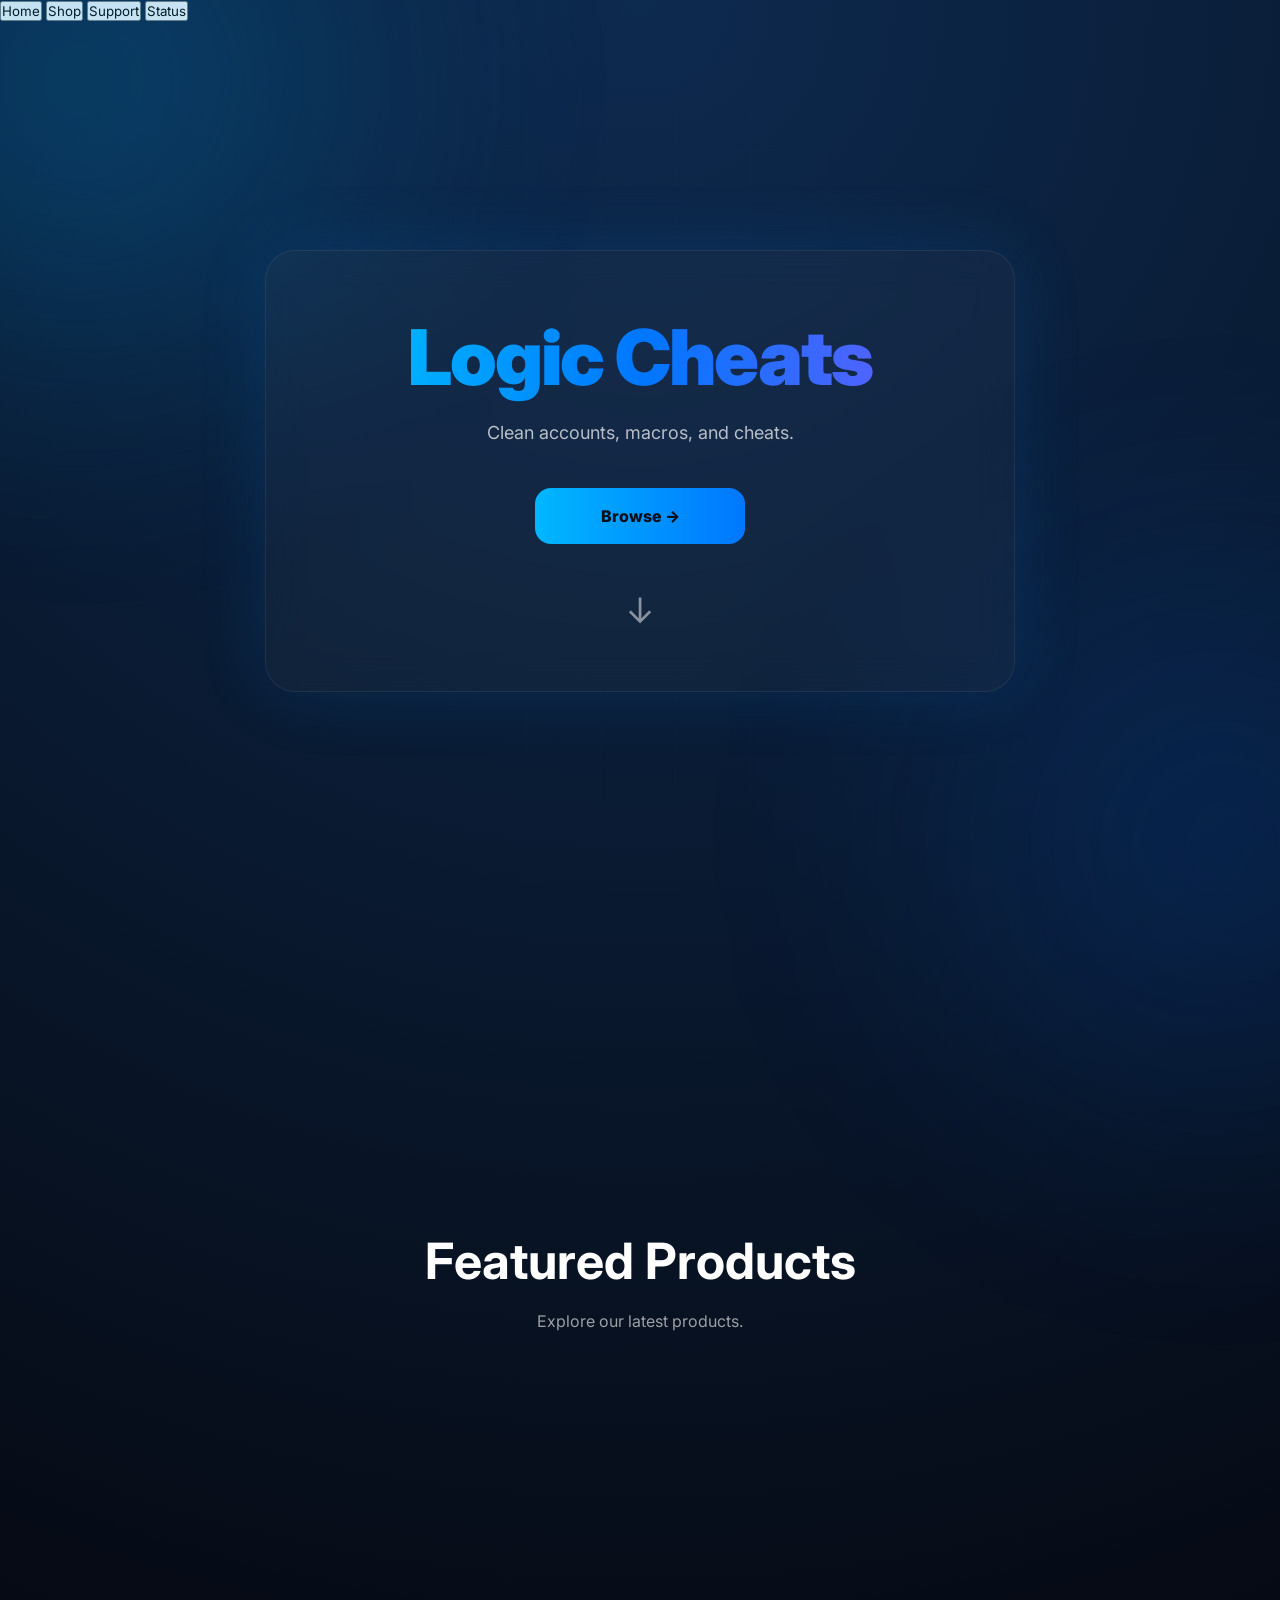
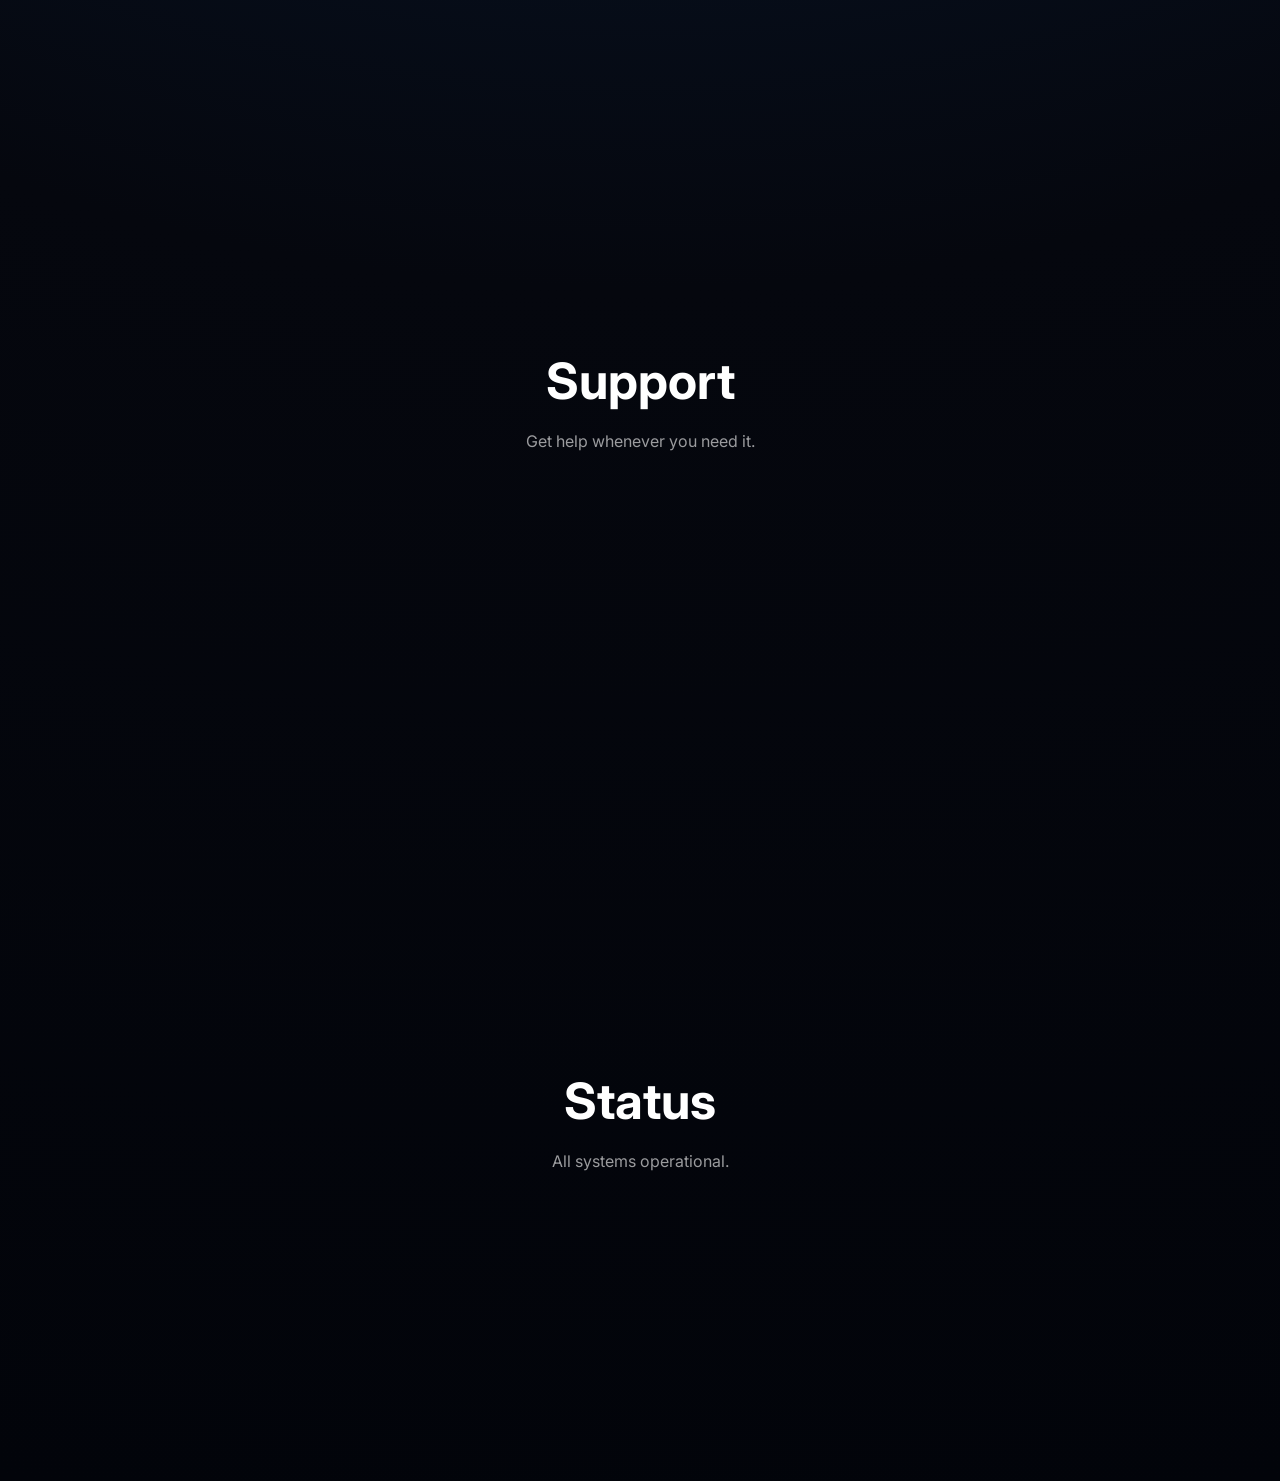
==== commit bd131ce6: "Refactor HTML structure and update resources Updated navigation buttons and section IDs for better o" ====
--- a/index.html
+++ b/index.html
@@ -3,63 +3,106 @@
 <head>
   <meta charset="UTF-8" />
   <meta name="viewport" content="width=device-width, initial-scale=1.0" />
+
   <title>Logic Cheats</title>
 
-  <link rel="icon" href="/logo.png" sizes="32x32">
-  <link rel="icon" href="/logo.png" sizes="16x16">
-  <link rel="apple-touch-icon" href="/logo.png">
+  <link rel="icon" href="/logo.png">
 
   <link rel="preconnect" href="https://fonts.googleapis.com">
   <link rel="preconnect" href="https://fonts.gstatic.com" crossorigin>
   <link href="https://fonts.googleapis.com/css2?family=Inter:wght@400;600;700;800;900&display=swap" rel="stylesheet">
 
-  <link rel="stylesheet" href="./style.css?v=3">
+  <link rel="stylesheet" href="./style.css?v=4">
 </head>
 
 <body>
+
+  <nav class="navbar">
+    <button onclick="scrollHome()">Home</button>
+    <button onclick="scrollShop()">Shop</button>
+    <button onclick="scrollSupport()">Support</button>
+    <button onclick="scrollStatus()">Status</button>
+  </nav>
+
+
   <div class="bg-grid"></div>
+
   <div class="glow glow-top"></div>
   <div class="glow glow-bottom"></div>
 
+
   <section class="hero">
+
     <main class="card animate">
-      <h1 class="title">Logic Cheats</h1>
+
+      <h1 class="title">
+        Logic Cheats
+      </h1>
 
       <p class="subtitle">
         Clean accounts, macros, and cheats.
       </p>
 
+
       <div class="buttons">
-        <button class="btn btn-primary" onclick="scrollProducts()">
+
+        <button class="btn btn-primary" onclick="scrollShop()">
           Browse →
         </button>
+
       </div>
+
 
       <div class="scroll-arrow">
         ↓
       </div>
+
     </main>
+
   </section>
 
 
-  <section id="products" class="page-section">
-    <h2>Featured Products</h2>
-    <p>Explore our latest products.</p>
+
+  <section id="shop" class="page-section">
+
+    <h2>
+      Featured Products
+    </h2>
+
+    <p>
+      Explore our latest products.
+    </p>
+
   </section>
 
 
-  <section class="page-section">
-    <h2>Why Logic Cheats?</h2>
-    <p>Fast delivery, quality products, and support.</p>
+  <section id="support" class="page-section">
+
+    <h2>
+      Support
+    </h2>
+
+    <p>
+      Get help whenever you need it.
+    </p>
+
   </section>
 
 
-  <section class="page-section">
-    <h2>FAQ</h2>
-    <p>Need help? Find answers here.</p>
+  <section id="status" class="page-section">
+
+    <h2>
+      Status
+    </h2>
+
+    <p>
+      All systems operational.
+    </p>
+
   </section>
 
 
-  <script src="./script.js?v=3"></script>
+<script src="./script.js?v=4"></script>
+
 </body>
 </html>
